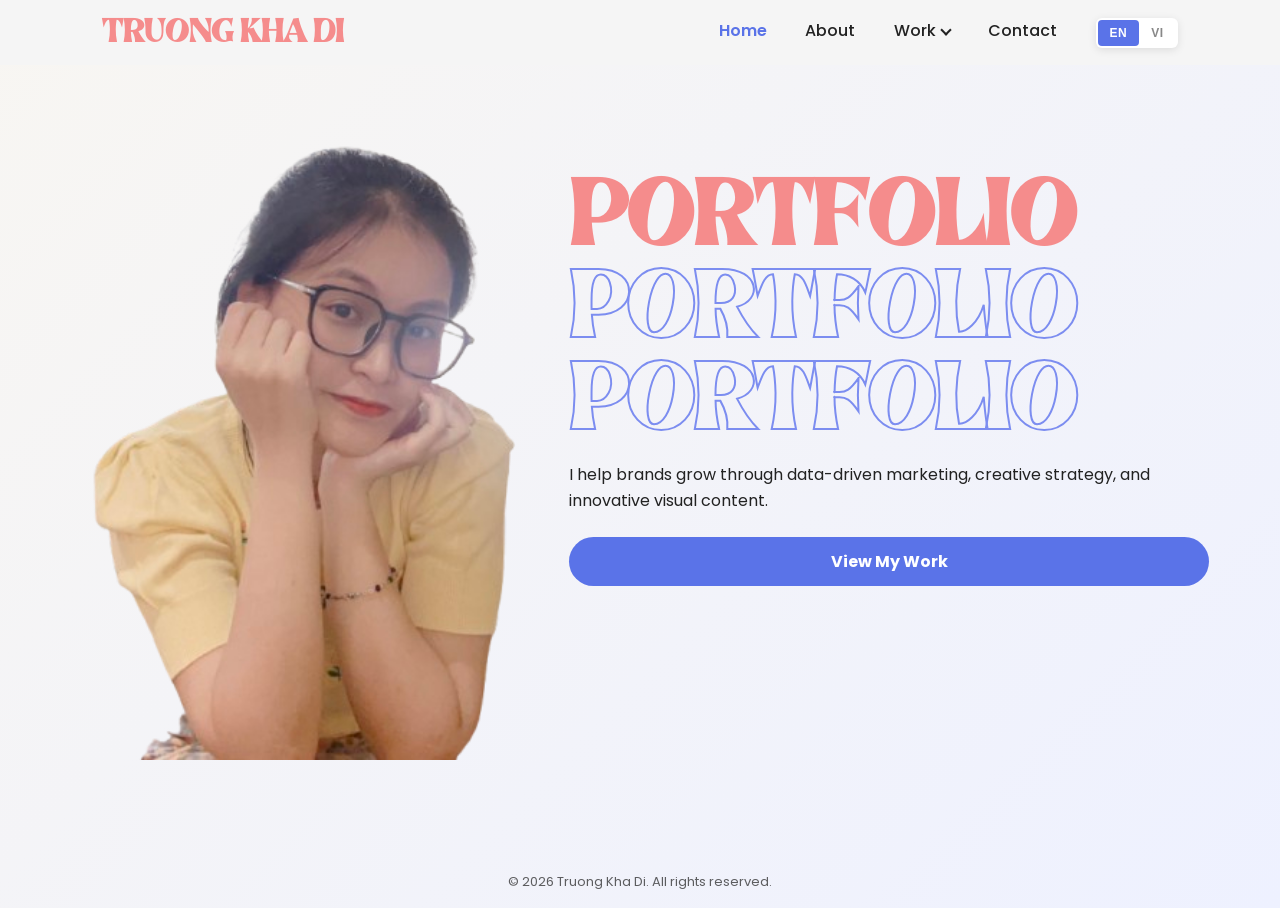
==== index.html @ e061de64 "đã dịch và sửa font chữ" ====
<!DOCTYPE html>
<html lang="en">
<head>
    <meta charset="UTF-8">
    <title>Truong Kha Di | Portfolio</title>
    <meta name="viewport" content="width=device-width, initial-scale=1.0">

    <!-- LINK CSS -->
    <link rel="stylesheet" href="css/style.css">

</head>

<body>

<header class="header">
    <div class="logo">TRUONG KHA DI</div>

    <nav>
        <a href="index.html" class="active" data-i18n="nav.home">Home</a>
        <a href="html/About.html" data-i18n="nav.about">About</a>

        <div class="nav-dropdown">
            <a href="html/Projects.html" data-i18n="nav.work">Work</a>
            <div class="dropdown-menu">
                <a href="html/project/ai-image-creation.html" data-i18n="projects.aiImage">AI Image Creation</a>
                <a href="html/project/brand-marketing.html" data-i18n="projects.brandMarketing">Brand Marketing</a>
                <a href="html/project/email-marketing.html" data-i18n="projects.emailMarketing">Email Marketing</a>
                <a href="html/project/shopify-ux.html" data-i18n="projects.shopifyUx">Shopify &amp; UX/UI</a>
                <a href="html/project/meta-marketing.html" data-i18n="projects.metaMarketing">Meta Marketing</a>
                <a href="html/project/brand-activation-planning.html" data-i18n="projects.brandActivation">Brand Activation Planning</a>
            </div>
        </div>

        <a href="html/Contact.html" data-i18n="nav.contact">Contact</a>

        <div class="language-toggle">
            <button id="lang-en" class="active" onclick="window.i18n.setLanguage('en')">EN</button>
            <button id="lang-vi" onclick="window.i18n.setLanguage('vi')">VI</button>
        </div>
    </nav>
</header>

<section class="hero">

    <div class="hero-img">
        <img src="images/main_page.png" alt="Profile Photo">
    </div>

    <div class="hero-text">

        <div class="portfolio-stack">
            <h1>PORTFOLIO</h1>
            <h2>PORTFOLIO</h2>
            <h3>PORTFOLIO</h3>
        </div>

        <p class="description" data-i18n="hero.description">
            I help brands grow through data-driven marketing, creative strategy, and innovative visual content.
        </p>

        <a href="html/Projects.html" class="btn" data-i18n="hero.viewWork">View My Work</a>

    </div>

</section>

<footer data-i18n="footer.copyright">
    © 2026 Truong Kha Di. All rights reserved.
</footer>

<script src="js/i18n.js"></script>
<script src="js/script.js"></script>

</body>
</html>
---- css/style.css ----
@import url('https://fonts.googleapis.com/css2?family=Poppins:wght@400;500;600;700&family=Roboto:wght@400;500;600;700&family=Noto+Sans:wght@400;500;600;700&family=Noto+Sans+JP:wght@400;500;600;700&display=swap');

@font-face {
    font-family: 'Brasika';
    src: url('../font/DFVN Brasika Display.otf') format('opentype');
    font-weight: normal;
    font-style: normal;
}

/* Vietnamese font support */
html[data-language="vi"],
html[lang="vi"] {
    font-family: 'Roboto', -apple-system, BlinkMacSystemFont, 'Segoe UI', 'Helvetica Neue', Arial, sans-serif;
}

html[data-language="vi"] body,
html[lang="vi"] body {
    font-family: 'Roboto', -apple-system, BlinkMacSystemFont, 'Segoe UI', 'Helvetica Neue', Arial, sans-serif;
}

html[data-language="vi"] h1,
html[data-language="vi"] h2,
html[data-language="vi"] h3,
html[data-language="vi"] h4,
html[data-language="vi"] h5,
html[data-language="vi"] h6,
html[lang="vi"] h1,
html[lang="vi"] h2,
html[lang="vi"] h3,
html[lang="vi"] h4,
html[lang="vi"] h5,
html[lang="vi"] h6 {
    font-family: 'Roboto', -apple-system, BlinkMacSystemFont, 'Segoe UI', 'Helvetica Neue', Arial, sans-serif;
}

/* Keep Brasika font for these specific elements */
html[data-language="vi"] .logo,
html[lang="vi"] .logo,
html[data-language="vi"] .page-section .page-title,
html[lang="vi"] .page-section .page-title,
html[data-language="vi"] .contact-page .page-title,
html[lang="vi"] .contact-page .page-title,
html[data-language="vi"] .about-page .page-title,
html[lang="vi"] .about-page .page-title,
html[data-language="vi"] .portfolio-stack h1,
html[lang="vi"] .portfolio-stack h1,
html[data-language="vi"] .portfolio-stack h2,
html[lang="vi"] .portfolio-stack h2,
html[data-language="vi"] .portfolio-stack h3,
html[lang="vi"] .portfolio-stack h3 {
    font-family: 'Brasika', sans-serif !important;
}

.header {
    position: fixed;
    top: 0;
    left: 0;
    width: 100%;
    z-index: 9999;

    background: #f5f5f5;

    display: flex;
    justify-content: space-between;
    align-items: center;

    padding: 10px 8%;
    box-sizing: border-box;
}

body {
    padding-top: 50px;
}

@media (max-width: 768px) {

    .header {
        padding: 12px 16px 12px 0;
        flex-direction: column;
        align-items: flex-start;
        gap: 12px;
        background: #f5f5f5;
    }

    .logo {
        font-size: 18px;
        width: 100%;
        padding-left: 16px;
        margin: 0;
    }

    nav {
        display: flex;
        gap: 10px;
        flex-wrap: nowrap;
        width: 100%;
        margin: 0;
        padding-left: 16px;
        margin-bottom: 0;
        font-size: 13px;
        justify-content: flex-start;
    }

    nav a {
        white-space: nowrap;
        font-size: 13px;
        padding: 0 6px;
    }

    .nav-dropdown > a {
        gap: 4px;
    }

    body {
        padding-top: 140px;
    }

    /* Mobile dropdown flows inline instead of floating */
    .nav-dropdown {
        width: auto;
    }

    .dropdown-menu {
        position: static;
        min-width: 0;
        margin-top: 0;
        box-shadow: none;
        background: transparent;
        padding: 0;

        max-height: 0;
        overflow: hidden;
        opacity: 1;
        visibility: visible;
        transform: none;
        transition: max-height 0.3s ease;
    }

    .nav-dropdown.open .dropdown-menu {
        max-height: 500px;
        transform: none;
    }

    .dropdown-menu a {
        padding: 6px 0 6px 14px;
        font-size: 14px;
    }

    .dropdown-menu a:hover {
        background: transparent;
        color: #5a73e8;
    }
}

* {
    box-sizing: border-box;
    padding: 0;
}

img {
    max-width: 100%;
    display: block;
}

body {
    margin: 0;
    font-family: 'Poppins', sans-serif;
    background: linear-gradient(135deg, #f8f6f2, #eef1ff);
    color: #222;
    overflow-x: hidden;
    min-height: 100vh;
    display: flex;
    flex-direction: column;
}

html[data-language="vi"] body,
html[lang="vi"] body {
    font-family: 'Roboto', sans-serif !important;
}

/* HEADER */
header {
    display: grid;
    grid-template-columns: 1fr auto;
    align-items: center;
    padding: 30px clamp(20px, 4vw, 50px);
}

nav {
    display: flex;
    gap: clamp(16px, 3vw, 40px);
    flex-wrap: wrap;
    justify-content: flex-end;
}

.logo {
    font-family: 'Brasika';
    font-size: 26px;
    font-weight: 800;
    color: #f58c8c;
    padding-left: 0;
}

nav a {
    text-decoration: none;
    color: #222;
    font-weight: 500;
    padding-right: 0;
    white-space: nowrap;
}

nav a:hover {
    color: #5a73e8;
}

/* ACTIVE NAV STATE */
nav a.active,
.nav-dropdown > a.active {
    color: #5a73e8;
    font-weight: 600;
}

/* WORK DROPDOWN */
.nav-dropdown {
    position: relative;
}

.nav-dropdown > a {
    display: inline-flex;
    align-items: center;
    gap: 6px;
    cursor: pointer;
}

.nav-dropdown > a::after {
    content: "";
    width: 6px;
    height: 6px;
    border-right: 2px solid currentColor;
    border-bottom: 2px solid currentColor;
    transform: rotate(45deg);
    transition: transform 0.3s ease;
}

.dropdown-menu {
    position: absolute;
    top: 100%;
    left: 0;
    min-width: 220px;
    background: #f5f5f5;
    border-radius: 12px;
    box-shadow: 0 15px 40px rgba(0, 0, 0, 0.12);
    padding: 8px 0;
    margin-top: 12px;

    display: flex;
    flex-direction: column;

    opacity: 0;
    visibility: hidden;
    transform: translateY(-8px);
    transition: opacity 0.3s ease, transform 0.3s ease, visibility 0.3s;
    z-index: 10000;
}

.dropdown-menu a {
    padding: 10px 20px;
    white-space: nowrap;
    font-weight: 500;
}

.dropdown-menu a:hover {
    background: #eef1ff;
}

/* Desktop: open on hover */
@media (min-width: 769px) {
    .nav-dropdown:hover .dropdown-menu {
        opacity: 1;
        visibility: visible;
        transform: translateY(0);
    }

    .nav-dropdown:hover > a::after {
        transform: rotate(-135deg);
    }
}

/* Mobile: open when toggled via class */
.nav-dropdown.open .dropdown-menu {
    opacity: 1;
    visibility: visible;
    transform: translateY(0);
}

.nav-dropdown.open > a::after {
    transform: rotate(-135deg);
}

/* HERO */
.hero {
    display: grid;
    grid-template-columns: minmax(360px, 0.85fr) minmax(0, 1.15fr);
    align-items: center;
    min-height: 90vh;
    margin: 0 auto;
    max-width: 1360px;
    gap: clamp(12px, 2vw, 32px);
    padding: 0 clamp(20px, 3vw, 44px) 20px;
}

.hero-text {
    display: flex;
    flex-direction: column;
    gap: 24px;
    width: 100%;
    max-width: 640px;
    justify-self: start;
    transform: translateY(-62px);
}

.portfolio-stack {
    display: flex;
    flex-direction: column;
    width: 100%;
    max-width: 100%;
}

.portfolio-stack h1,
.portfolio-stack h2,
.portfolio-stack h3 {
    font-family: 'Brasika';
    font-size: clamp(56px, 5.8vw, 104px);
    line-height: 1.0;
    margin: 0;
    white-space: nowrap;
}

.portfolio-stack h1 {
    color: #f58c8c;
}

.portfolio-stack h2 {
    color: transparent;
    -webkit-text-stroke: 2px #7c8df0;
    margin-top: 18px;
}

.portfolio-stack h3 {
    color: transparent;
    -webkit-text-stroke: 2px #7c8df0;
    margin-top: 18px;
}

.description {
    font-size: 16px;
    line-height: 1.6;
    margin: 0;
}

.btn {
    display: inline-flex;
    justify-content: center;
    width: 100%;
    max-width: 640px;

    padding: 12px 30px;
    background: #5a73e8;
    color: white;

    text-decoration: none;
    border-radius: 30px;
    text-align: center;
    font-weight: bold;
    transition: 0.3s;
}

.btn:hover {
    background: #f58c8c;
    font-weight: bold;
}

.hero-img {
    justify-self: center;
    align-self: center;
    max-width: 460px;
    width: 100%;
    transform: translate(8px, 0px);
}

.hero-img img {
    width: 100%;
    height: auto;
    object-fit: contain;
    margin-top: 15px;
}

footer {
    padding: 12px clamp(20px, 4vw, 50px) 16px;
    text-align: center;
    color: rgba(34, 34, 34, 0.72);
    font-size: 13px;
    margin-top: auto;
    width: 100%;
}

/* PAGE GENERAL */
.page-section {
    padding: 50px 100px 0px;
}

.page-section .page-title {
    font-family: 'Brasika';
    font-size: 60px;
    margin-bottom: 16px;
    color: #5a73e8;
    transform: translateY(-28px);
    margin-top: 0px;
}

.contact-page {
    padding: 50px 100px 12px;
}

.contact-page .page-title {
    margin-bottom: 16px;
    transform: translateY(-28px);
}

.about-page {
    padding: 50px 100px 12px;
}

.about-page .page-title {
    margin-bottom: 16px;
    transform: translateY(-28px);
}

/* ABOUT */
.about-container {
    display: grid;
    grid-template-columns: 1.05fr 0.95fr;
    gap: 36px;
    align-items: start;
}

.about-text p {
    margin-bottom: 20px;
}

.skills ul {
    list-style: none;
    padding: 0;
}

.skills li {
    margin-bottom: 10px;
    background: #f58c8c;
    color: white;
    padding: 8px 15px;
    display: inline-block;
    border-radius: 20px;
    margin-right: 10px;
}

.about-img img {
    width: min(100%, 840px);
    border-radius: 0;
    box-shadow: none;
    filter: drop-shadow(0 18px 28px rgba(0, 0, 0, 0.10));
    height: auto;
    object-fit: contain;
    transform: translate(-30px, -150px) scale(1.18);
    transform-origin: top center;
}

/* PROJECTS */
.projects-grid {
    display: grid;
    grid-template-columns: repeat(3, 1fr);
    gap: 40px;
}

.project-card {
    background: white;
    padding: 30px;
    border-radius: 20px;
    box-shadow: 0 15px 40px rgba(0, 0, 0, 0.08);
    transition: 0.3s;
}

.project-card:hover {
    transform: translateY(-10px);
}

.project-card h3 {
    color: #f58c8c;
}

/* CONTACT */
.contact-container {
    display: grid;
    grid-template-columns: 1fr 1fr;
    gap: 60px;
    align-items: start;
}

.contact-info h2 {
    margin-bottom: 20px;
}

.info-item {
    margin-bottom: 20px;
}

.social-links a {
    display: inline-block;
    margin-right: 15px;
    text-decoration: none;
    color: #5a73e8;
    font-weight: 500;
}

.social-links a:hover {
    color: #f58c8c;
}

/* FORM */
.contact-form form {
    display: flex;
    flex-direction: column;
}

.contact-form input,
.contact-form textarea {
    margin-bottom: 20px;
    padding: 15px;
    border-radius: 15px;
    border: 1px solid #ddd;
    font-family: 'Poppins', sans-serif;
}

html[data-language="vi"] .contact-form input,
html[data-language="vi"] .contact-form textarea,
html[lang="vi"] .contact-form input,
html[lang="vi"] .contact-form textarea {
    font-family: 'Roboto', sans-serif !important;
}

.contact-form button {
    padding: 15px;
    border: none;
    border-radius: 30px;
    background: #5a73e8;
    color: white;
    font-size: 16px;
    cursor: pointer;
    transition: 0.3s;
}

.contact-form button:hover {
    background: #f58c8c;
}

@media (max-width: 1024px) {
    .hero {
        min-height: auto;
        padding: 0 clamp(20px, 3vw, 40px) 36px;
        gap: 28px;
    }

    .hero-text {
        max-width: 100%;
        gap: 20px;
        transform: none;
    }

    .hero-img img {
        width: min(100%, 460px);
    }

    .page-section {
        padding: 64px clamp(20px, 4vw, 48px);
    }

    .contact-page {
        padding: 24px clamp(20px, 4vw, 48px) 12px;
    }

    .contact-page .page-title {
        margin-bottom: 14px;
        transform: translateY(-22px);
    }

    .about-page {
        padding: 24px clamp(20px, 4vw, 48px) 12px;
    }

    .about-page .page-title {
        margin-bottom: 14px;
        transform: translateY(-22px);
    }

    .about-container,
    .contact-container {
        gap: 40px;
    }

    .projects-grid {
        grid-template-columns: repeat(2, minmax(0, 1fr));
    }
}

@media (max-width: 768px) {
    header {
        grid-template-columns: 1fr;
        justify-items: center;
        gap: 14px;
        padding: 22px 16px;
    }

    nav {
        justify-content: center;
        gap: 14px 22px;
    }

    .logo {
        font-size: 24px;
    }

    .hero {
        grid-template-columns: 1fr;
        gap: 28px;
        padding: 24px 16px 44px;
        text-align: center;
    }

    .hero-text {
        width: 100%;
        align-items: center;
        text-align: center;
        margin: 0 auto;
        transform: none;
    }

    .portfolio-stack {
        align-items: center;
        text-align: center;
    }

    .portfolio-stack h1,
    .portfolio-stack h2,
    .portfolio-stack h3 {
        font-size: clamp(40px, 12vw, 72px);
        white-space: normal;
        width: 100%;
        text-align: center;
    }

    .description {
        max-width: 36ch;
    }

    .btn {
        align-self: center;
        width: 100%;
        max-width: 360px;
    }

    .hero-img {
        justify-self: center;
        transform: none;
    }

    .hero-img img {
        width: min(92vw, 420px);
    }

    .page-section {
        padding: 16px 16px;
    }

    .contact-page {
        padding: 16px 16px 10px;
    }

    .page-title {
        font-size: clamp(34px, 8vw, 52px);
        margin-bottom: 28px;
    }

    .contact-page .page-title {
        margin-bottom: 12px;
        transform: translateY(-16px);
    }

    .about-page {
        padding: 16px 16px 10px;
    }

    .about-page .page-title {
        margin-bottom: 12px;
        transform: translateY(-16px);
    }

    .about-container,
    .contact-container,
    .projects-grid {
        grid-template-columns: 1fr;
    }

    .about-img {
        justify-self: center;
    }

    .about-img img {
        width: min(100%, 560px);
        transform: translateY(-30px) scale(1.02);
    }

    .skills li {
        margin-right: 8px;
        margin-bottom: 8px;
    }

    .social-links {
        display: flex;
        flex-wrap: wrap;
        gap: 12px 18px;
    }

    .social-links a {
        margin-right: 0;
    }

    .project-card {
        padding: 24px;
    }
}

.education {
    margin-top: 20px;
}

.education-row {
    display: grid;
    /* <-- DÒNG QUAN TRỌNG NHẤT */
    grid-template-columns: 1fr 160px;
    gap: 24px;
    align-items: center;
    margin-bottom: 24px;
}

.education-row.reverse {
    grid-template-columns: 160px 1fr;
    /* cột logo (160px) ra trước */
}

.education-row.reverse .education-content {
    grid-column: 2;
    /* đẩy nội dung sang cột 2 (bên phải) */
}

.education-row.reverse .education-logo {
    grid-column: 1;
    /* đẩy logo sang cột 1 (bên trái) */
    grid-row: 1;
}

.education-logo {
    display: flex;
    align-items: center;
    justify-content: center;
}

.education-logo img {
    width: 140px;
    /* trước là 180px -> thu nhỏ cho cân đối */
    height: auto;
    /* chiều cao tự co theo chiều rộng, không méo ảnh */
    object-fit: contain;
}

.education-content {
    background: #fff;
    padding: 28px 40px;
    border-radius: 20px;
    box-shadow: 0 10px 30px rgba(0, 0, 0, 0.08);
    width: 100%;
}

.education-content h4 {
    font-weight: bold;
    font-size: 18px;
}
.education h3 {
    font-size: 40px;
    font-weight: 700;
}
/* Mobile */
@media (max-width: 768px) {

    .education-row,
    .education-row.reverse {
        display: flex;
        flex-direction: column;
        /* xếp dọc: logo trên, chữ dưới */
        align-items: center;
        /* căn giữa theo chiều ngang */
        gap: 16px;
        text-align: center;

        /* Biến cả hàng thành 1 thẻ trắng */
        background: #fff;
        /* nền trắng */
        padding: 28px 24px;
        /* đệm bên trong cho thoáng */
        border-radius: 20px;
        /* bo góc tròn */
        box-shadow: 0 10px 30px rgba(0, 0, 0, 0.08);
        /* đổ bóng nhẹ */
    }

    .education-logo {
        order: 1 !important;
    }

    .education-content {
        order: 2 !important;
        /* nội dung xuống dưới logo */
        width: 100%;

        background: none;
        /* bỏ nền trắng riêng */
        padding: 0;
        /* bỏ đệm riêng */
        border-radius: 0;
        /* bỏ bo góc riêng */
        box-shadow: none;
        /* bỏ bóng riêng */
    }

    .education-logo img {
        width: 110px;
        /* trước là 90px */
        height: auto;
        /* trước là 90px cố định -> gây méo ảnh */
    }

    .education-content h4 {
        font-weight: bold;
        font-size: 18px;
    }
    .education h3 { font-size: 30px; font-weight: 700; }
}

/* ===================================
   SKILLS SECTION
=================================== */

.skills-section {
    margin-top: 60px;
}

.skills-section h3 {
    font-size: 40px;
    font-weight: 700;
    margin-bottom: 30px;
    color: #111;
}

.skills-grid {
    display: grid;
    grid-template-columns: repeat(2, 1fr);
    gap: 25px;
}

.skills-block {
    background: #fff;
    border: 1px solid #ececec;
    border-radius: 18px;
    padding: 28px;
    box-shadow: 0 8px 30px rgba(0,0,0,0.04);
}

.skills-block h4 {
    font-size: 18px;
    font-weight: 600;
    margin-bottom: 20px;
    color: #111;
}

.skills-block ul {
    display: flex;
    flex-wrap: wrap;
    gap: 12px;
    list-style: none;
    padding: 0;
    margin: 0;
}

.skills-block li {
    background: #ffe5ee;
    color: #c24b78;
    border: 1px solid #ffd0df;
    border-radius: 999px;
    padding: 10px 16px;
    font-size: 14px;
    font-weight: 500;
    transition: all .3s ease;
}

.skills-block li:hover {
    transform: translateY(-2px);
    background: #ffd9e8;
}


/* ===================================
   SOFTWARE SECTION
=================================== */

.software {
    margin-top: 60px;
}

.software h3 {
    font-size: 40px;
    font-weight: 700;
    margin-bottom: 30px;
    color: #111;
}

.software-list {
    display: grid;
    grid-template-columns: repeat(5, 1fr);
    gap: 20px;
    list-style: none;
    padding: 0;
    margin: 0;
}

.software-list li {
    background: #fff;
    border: 1px solid #ececec;
    border-radius: 18px;
    padding: 20px;
    min-height: 120px;

    display: flex;
    flex-direction: column;
    align-items: center;
    justify-content: center;

    text-align: center;
    transition: .3s ease;
}

.software-list li:hover {
    transform: translateY(-4px);
}

.software-list img {
    width: 50px;
    height: 50px;
    object-fit: contain;
    margin-bottom: 12px;
}

.software-list span {
    display: block;
    width: 100%;

    font-size: 15px;
    font-weight: 500;
    color: #333;

    white-space: normal;
    word-break: break-word;
    overflow: visible;
}


/* ===================================
   EXPERIENCE
=================================== */

.experience {
    margin-top: 60px;
}

.experience h3 {
    font-size: 26px;
    font-weight: 700;
    margin-bottom: 30px;
}

.experience-grid {
    display: flex;
    flex-direction: column;
    gap: 24px;
}

.exp-row {
    display: grid;
    grid-template-columns: 160px 1fr;
    gap: 30px;
}

.exp-time {
    font-weight: 600;
    color: #888;
}

.exp-info h4 {
    margin: 0 0 8px;
    font-size: 18px;
    color: #111;
}

.exp-info p {
    margin: 0;
    color: #666;
    line-height: 1.7;
}
.skills-block h4 {
        margin-top:0px;
    }

/* ===================================
   MOBILE
=================================== */

@media (max-width: 768px) {

    .skills-grid {
        grid-template-columns: 1fr;
    }

    .skills-block h4 {
        margin-top:0px;
    }

    .software-list {
        grid-template-columns: repeat(3, 1fr);
    }

    .exp-row {
        grid-template-columns: 1fr;
        gap: 8px;
    }

    .skills-section h3,
    .software h3,
    .experience h3 {
        font-size: 30px;
    }

    .skills-block {
        padding: 22px;
    }

    .skills-block li {
        font-size: 13px;
        padding: 8px 14px;
    }

    .software-list img {
        width: 40px;
        height: 40px;
    }
}
/*=========================
      EXPERIENCE
=========================*/

.experience{
    margin-top:90px;
}

.experience h3{
    font-size:40px;
    margin-bottom:45px;
    color: #000;
}

.experience-list{
    display:flex;
    flex-direction:column;
    gap:35px;
}

.experience-card{

    display:grid;
    grid-template-columns:240px 1fr;

    gap:40px;

    background:#fff;

    padding:40px;

    border-radius:28px;

    box-shadow:0 10px 35px rgba(0,0,0,.06);
}

.experience-date{

    color:#f48c8c;

    font-weight:600;

    font-size:18px;

    line-height:1.6;
}

.experience-content h4{

    font-size:30px;

    color:#5a73e8;

    margin-bottom:8px;
    margin-top: 0px;
}

.experience-content h5{

    font-size:22px;

    margin-bottom:18px;

    color:#222;
}

.experience-content p{

    font-size:18px;

    line-height:1.8;

    margin-bottom:20px;
}

.experience-content ul{

    display:flex;

    flex-wrap:wrap;

    gap:12px;

    list-style:none;

    padding:0;
}

.experience-content li{

    background:#fde6e6;

    color:#444;

    padding:10px 18px;

    border-radius:999px;

    font-size:15px;

    font-weight:500;
}

/*=========================
        MOBILE
=========================*/

@media (max-width:768px){

.experience{

    margin-top:70px;
}

.experience h3{

    font-size:30px;

    margin-bottom:30px;
}

.experience-card{

    grid-template-columns:1fr;

    gap:18px;

    padding:28px;
}

.experience-date{

    font-size:16px;
}

.experience-content h4{

    font-size:24px;
    margin-top: 0px;
}

.experience-content h5{

    font-size:18px;
}

.experience-content p{

    font-size:16px;
}

.experience-content li{

    font-size:14px;

    padding:8px 14px;
}

}
/*========================
        WORK PAGE
========================*/

.page-subtitle{

    margin:0 auto 30px;
    text-align:center;
    color:#666;
    line-height:1.8;
    font-size:18px;
}

/*========================
    COMPANY SECTION
========================*/

.company-section{
    margin-bottom:100px;
}

.company-header{
    margin-bottom:40px;
    padding-bottom:20px;
    border-bottom:2px solid #ececec;
}

.company-header h2{

    font-family:'Poppins', sans-serif;

    font-size:40px;

    font-weight:700;

    color: #ed908b;

    margin:0 0 10px;

    letter-spacing:0.5px;

}

html[data-language="vi"] .company-header h2,
html[lang="vi"] .company-header h2 {
    font-family: 'Roboto', sans-serif !important;
}

.company-header span{

    display:block;

    font-size:18px;

    font-weight:500;

    color:#888;

}

/*========================
        GRID
========================*/

.work-grid{

    display:grid;

    grid-template-columns:repeat(auto-fit,minmax(320px,1fr));

    gap:35px;

}

/*========================
        CARD
========================*/

.work-card{

    background:#fff;

    border-radius:28px;

    padding:38px;

    box-shadow:0 12px 30px rgba(0,0,0,.05);

    display:flex;

    flex-direction:column;

    justify-content:space-between;

    transition:.3s;

}

.work-card:hover{

    transform:translateY(-8px);

}

.work-card h3{

    font-size:30px;

    color:#5a73e8;

    margin:0 0 20px;

    line-height:1.35;

    font-weight:700;

}

.work-card p{

    color:#555;

    line-height:1.9;

    margin-bottom:35px;

    flex:1;

}

.work-card a{

    text-decoration:none;

    color:#5a73e8;

    font-weight:600;

    transition:.3s;

}

.work-card a:hover{

    color:#f28a8a;

    padding-left:8px;

}

/*========================
        MOBILE
========================*/

@media (max-width:768px){


.page-subtitle{

    font-size:16px;

    margin-bottom:30px;

}

.company-section{

    margin-bottom:70px;

}

.company-header{

    margin-bottom:30px;

    padding-bottom:15px;
    

}

.company-header h2{

    font-size:30px;
    color: #ed908b;
}

.company-header span{

    font-size:15px;

}

.work-grid{

    grid-template-columns:1fr;

    gap:20px;

}

.work-card{

    padding:28px;

}

.work-card h3{

    font-size:24px;

}

.work-card p{

    font-size:15px;

}

}
/*==========================
CASE STUDY
==========================*/

.case-hero{

max-width:1400px;

margin:auto;

padding:80px 40px;

display:grid;

grid-template-columns:1fr 1fr;

gap:70px;

align-items:center;

}

.case-company{

display:inline-block;

font-size:18px;

font-weight:600;

color:#f28a8a;

margin-bottom:15px;

}

.case-info h1{

font-size:60px;

margin-bottom:25px;

}

.case-info p{

line-height:2;

color:#666;

}

.case-image img{

width:100%;

border-radius:25px;

box-shadow:0 20px 50px rgba(0,0,0,.08);

}

.case-section{

max-width:1400px;

margin:90px auto;

padding:0 40px;

}

.case-section h2{

font-size:40px;

margin-bottom:40px;

}

.responsibility-grid{

display:grid;

grid-template-columns:repeat(auto-fit,minmax(260px,1fr));

gap:30px;

}

.responsibility-card{

background:white;

padding:35px;

border-radius:25px;

box-shadow:0 10px 30px rgba(0,0,0,.05);

}

.responsibility-card h3{

color:#5a73e8;

margin-bottom:15px;

}

.tool-list{

display:flex;

flex-wrap:wrap;

gap:15px;

}

.tool-list span{

padding:10px 22px;

border-radius:999px;

background:#fde8e8;

}

.gallery{

display:grid;

grid-template-columns:repeat(3,1fr);

gap:25px;

}

.gallery img{

width:100%;

border-radius:20px;

}

.next-project{

text-align:center;

margin:100px 0;

}

.next-project a{

font-size:22px;

font-weight:600;

text-decoration:none;

color:#5a73e8;

}

.next-project a:hover{

color:#f28a8a;

}



/*==========================
MOBILE
==========================*/

@media(max-width:768px){

.case-hero{

grid-template-columns:1fr;

padding:40px 25px;

}

.case-info h1{

font-size:42px;

}

.case-section{

padding:0 25px;

margin:60px auto;

}

.case-section h2{

font-size:30px;

}

.gallery{

grid-template-columns:1fr;

}

}

/* ================= LANGUAGE TOGGLE ================= */

.language-toggle {
    display: flex;
    gap: 0;
    background: #fff;
    border-radius: 6px;
    padding: 2px;
    box-shadow: 0 2px 8px rgba(0, 0, 0, 0.1);
}

.language-toggle button {
    background: transparent;
    border: none;
    padding: 6px 12px;
    font-size: 12px;
    font-weight: 600;
    color: #888;
    cursor: pointer;
    transition: all 0.3s ease;
    text-transform: uppercase;
    letter-spacing: 0.5px;
}

.language-toggle button.active {
    background: #5a73e8;
    color: #fff;
    border-radius: 4px;
}

.language-toggle button:hover:not(.active) {
    color: #5a73e8;
}

@media (max-width: 768px) {
    .language-toggle {
        gap: 4px;
        padding: 3px;
    }

    .language-toggle button {
        padding: 4px 10px;
        font-size: 11px;
    }
}
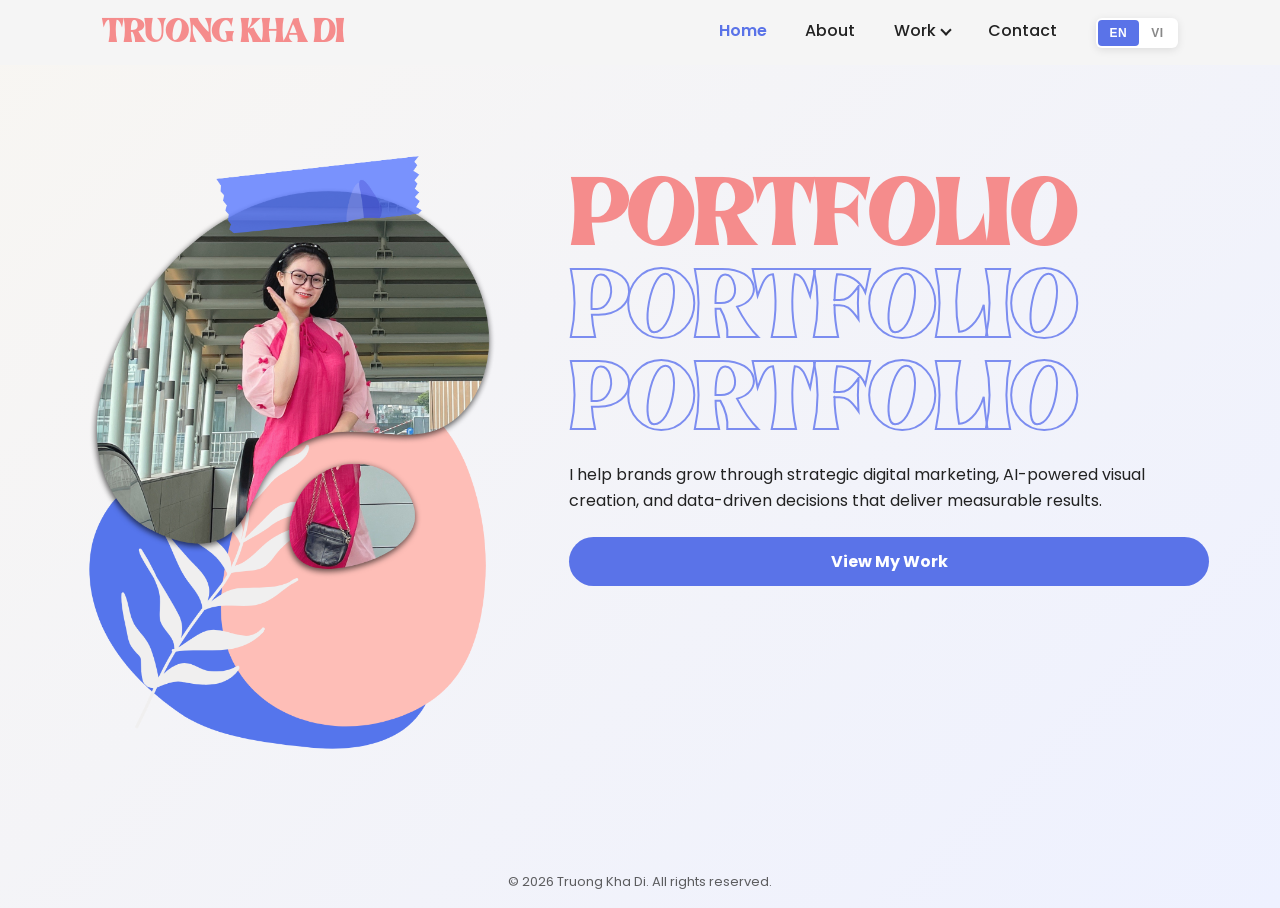
==== commit 7c38b587: "done home" ====
--- a/index.html
+++ b/index.html
@@ -55,7 +55,7 @@
         </div>
 
         <p class="description" data-i18n="hero.description">
-            I help brands grow through data-driven marketing, creative strategy, and innovative visual content.
+            I help brands grow through strategic digital marketing, AI-powered visual creation, and data-driven decisions that deliver measurable results.
         </p>
 
         <a href="html/Projects.html" class="btn" data-i18n="hero.viewWork">View My Work</a>
--- a/css/style.css
+++ b/css/style.css
@@ -933,7 +933,7 @@
 
 .software-list {
     display: grid;
-    grid-template-columns: repeat(5, 1fr);
+    grid-template-columns: repeat(auto-fit, minmax(120px, 1fr));
     gap: 20px;
     list-style: none;
     padding: 0;
@@ -1711,3 +1711,23 @@
         font-size: 11px;
     }
 }
+.tool-tag {
+    display: inline-flex;
+    align-items: center;
+    justify-content: center;
+    padding: 10px 18px;
+    border: 1px solid #e8e1d7;
+    border-radius: 999px;
+    background: #faf9f7;
+    color: #181615;
+    font-size: 15px;
+    font-weight: 500;
+    transition: all .3s ease;
+}
+
+.tool-tag:hover {
+    background: #f4d6dc;
+    border-color: #f4d6dc;
+    box-shadow: 0 8px 20px rgba(244, 214, 220, 0.35);
+    transform: translateY(-2px);
+}
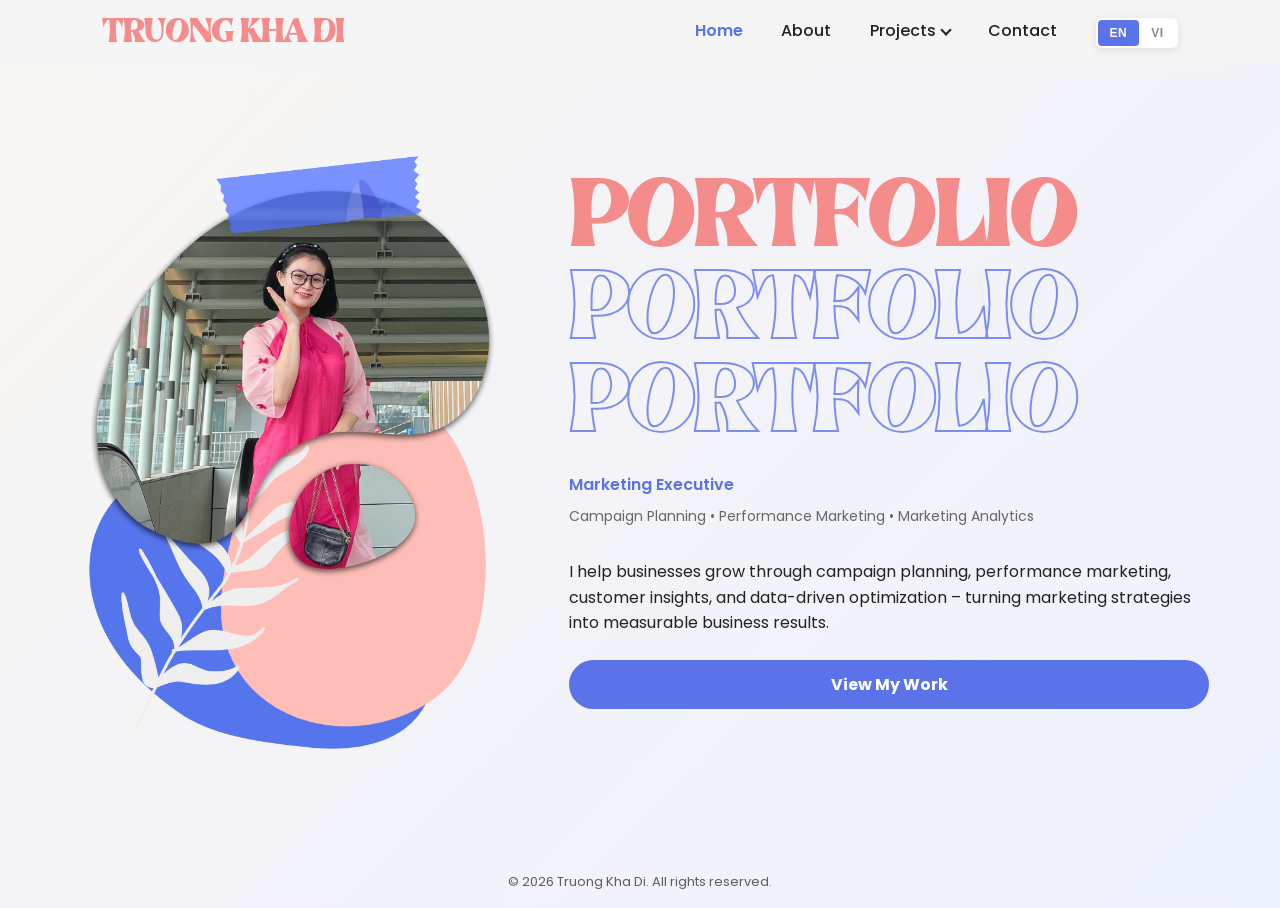
==== commit 0a1e60ee: "Fix logo translation on homepage - Add data-i18n="nav.logo" to homepage logo - Update project link t" ====
--- a/index.html
+++ b/index.html
@@ -13,7 +13,7 @@
 <body>
 
 <header class="header">
-    <div class="logo">TRUONG KHA DI</div>
+    <div class="logo" data-i18n="nav.logo">TRUONG KHA DI</div>
 
     <nav>
         <a href="index.html" class="active" data-i18n="nav.home">Home</a>
@@ -22,7 +22,7 @@
         <div class="nav-dropdown">
             <a href="html/Projects.html" data-i18n="nav.work">Work</a>
             <div class="dropdown-menu">
-                <a href="html/project/ai-image-creation.html" data-i18n="projects.aiImage">AI Image Creation</a>
+                <a href="html/project/ai-image-creation.html" data-i18n="projects.aiImage">AI Creative Production</a>
                 <a href="html/project/brand-marketing.html" data-i18n="projects.brandMarketing">Brand Marketing</a>
                 <a href="html/project/email-marketing.html" data-i18n="projects.emailMarketing">Email Marketing</a>
                 <a href="html/project/shopify-ux.html" data-i18n="projects.shopifyUx">Shopify &amp; UX/UI</a>
@@ -54,6 +54,11 @@
             <h3>PORTFOLIO</h3>
         </div>
 
+        <div class="hero-highlight">
+            <p class="role" data-i18n="hero.role">Marketing Executive</p>
+            <p class="skills" data-i18n="hero.skills">Campaign Planning • Performance Marketing • Marketing Analytics</p>
+        </div>
+
         <p class="description" data-i18n="hero.description">
             I help brands grow through strategic digital marketing, AI-powered visual creation, and data-driven decisions that deliver measurable results.
         </p>
--- a/css/style.css
+++ b/css/style.css
@@ -316,7 +316,7 @@
     width: 100%;
     max-width: 640px;
     justify-self: start;
-    transform: translateY(-62px);
+    transform: translateY(0px);
 }
 
 .portfolio-stack {
@@ -358,6 +358,27 @@
     margin: 0;
 }
 
+.hero-highlight {
+    display: flex;
+    flex-direction: column;
+    gap: 8px;
+    margin: 8px 0;
+}
+
+.hero-highlight .role {
+    font-size: 16px;
+    font-weight: 600;
+    margin: 0;
+    color: #5a73e8;
+}
+
+.hero-highlight .skills {
+    font-size: 14px;
+    line-height: 1.6;
+    margin: 0;
+    color: #666;
+}
+
 .btn {
     display: inline-flex;
     justify-content: center;
@@ -446,6 +467,27 @@
 
 .about-text p {
     margin-bottom: 20px;
+}
+
+.about-highlight {
+    display: flex;
+    flex-direction: column;
+    gap: 8px;
+    margin-top: 24px;
+}
+
+.about-highlight .role {
+    font-size: 16px;
+    font-weight: 600;
+    margin: 0;
+    color: #5a73e8;
+}
+
+.about-highlight .skills {
+    font-size: 14px;
+    line-height: 1.6;
+    margin: 0;
+    color: #666;
 }
 
 .skills ul {
@@ -525,6 +567,17 @@
     color: #f58c8c;
 }
 
+.email-link {
+    text-decoration: none;
+    color: #5a73e8;
+    font-weight: 500;
+    transition: color 0.3s ease;
+}
+
+.email-link:hover {
+    color: #f58c8c;
+}
+
 /* FORM */
 .contact-form form {
     display: flex;
@@ -738,8 +791,142 @@
     }
 }
 
+/* CORE EXPERTISE */
+.core-expertise {
+    margin-top: 60px;
+    margin-bottom: 60px;
+}
+
+.core-expertise h3 {
+    font-size: 28px;
+    font-weight: 700;
+    margin-bottom: 40px;
+    letter-spacing: -0.5px;
+}
+
+.expertise-grid {
+    display: grid;
+    grid-template-columns: repeat(auto-fit, minmax(260px, 1fr));
+    gap: 28px;
+}
+
+.expertise-card {
+    padding: 32px;
+    border: none;
+    border-radius: 12px;
+    background: #ffffff;
+    border-left: 4px solid #5a73e8;
+    box-shadow: 0 2px 8px rgba(0, 0, 0, 0.06);
+    transition: all 0.3s ease;
+}
+
+.expertise-card:hover {
+    box-shadow: 0 8px 16px rgba(0, 0, 0, 0.1);
+    transform: translateY(-2px);
+}
+
+.expertise-card h4 {
+    font-size: 18px;
+    font-weight: 700;
+    margin: 0 0 16px 0;
+    color: #2d2d2d;
+    letter-spacing: -0.3px;
+}
+
+.expertise-card p {
+    font-size: 15px;
+    line-height: 1.7;
+    margin: 0;
+    color: #555;
+}
+
+/* HOW I WORK */
+.how-i-work {
+    margin-top: 60px;
+    margin-bottom: 60px;
+}
+
+.how-i-work h3 {
+    font-size: 28px;
+    font-weight: 700;
+    margin-bottom: 40px;
+    letter-spacing: -0.5px;
+}
+
+.how-i-work-grid {
+    display: grid;
+    grid-template-columns: repeat(auto-fit, minmax(240px, 1fr));
+    gap: 28px;
+}
+
+.how-i-work-card {
+    padding: 32px;
+    background: #ffffff;
+    border-radius: 12px;
+    border: 1px solid #f0f0f0;
+    box-shadow: 0 2px 8px rgba(0, 0, 0, 0.04);
+    transition: all 0.3s ease;
+    display: flex;
+    flex-direction: column;
+    align-items: flex-start;
+}
+
+.how-i-work-card:hover {
+    box-shadow: 0 8px 16px rgba(90, 115, 232, 0.12);
+    border-color: #5a73e8;
+}
+
+.how-i-work-card h4 {
+    font-size: 18px;
+    font-weight: 700;
+    margin: 0 0 12px 0;
+    color: #5a73e8;
+    letter-spacing: -0.3px;
+}
+
+.how-i-work-card p {
+    font-size: 15px;
+    line-height: 1.7;
+    margin: 0;
+    color: #555;
+    text-align: left;
+}
+
+/* CAREER ASPIRATION */
+.career-aspiration {
+    margin-top: 60px;
+    margin-bottom: 60px;
+    padding: 40px;
+    background: linear-gradient(135deg, #f5f5f5 0%, #fafafa 100%);
+    border-left: 4px solid #5a73e8;
+    border-radius: 8px;
+}
+
+.career-aspiration h3 {
+    font-size: 28px;
+    font-weight: 700;
+    margin-bottom: 20px;
+    letter-spacing: -0.5px;
+    color: #5a73e8;
+}
+
+.career-aspiration p {
+    font-size: 16px;
+    line-height: 1.8;
+    margin: 0;
+    color: #555;
+}
+
 .education {
-    margin-top: 20px;
+    margin-top: 60px;
+    margin-bottom: 60px;
+}
+
+.education h3 {
+    font-size: 28px;
+    font-weight: 700;
+    margin-bottom: 40px;
+    letter-spacing: -0.5px;
 }
 
 .education-row {
@@ -922,13 +1109,57 @@
 
 .software {
     margin-top: 60px;
+    margin-bottom: 60px;
 }
 
 .software h3 {
-    font-size: 40px;
+    font-size: 28px;
     font-weight: 700;
-    margin-bottom: 30px;
+    margin-bottom: 40px;
     color: #111;
+    letter-spacing: -0.5px;
+}
+
+.software-grid {
+    display: grid;
+    grid-template-columns: repeat(auto-fit, minmax(240px, 1fr));
+    gap: 28px;
+}
+
+.software-category {
+    padding: 0;
+}
+
+.software-category h4 {
+    font-size: 16px;
+    font-weight: 700;
+    margin-bottom: 16px;
+    color: #5a73e8;
+    letter-spacing: -0.3px;
+}
+
+.tool-tags {
+    display: flex;
+    flex-wrap: wrap;
+    gap: 10px;
+}
+
+.tool-tag {
+    display: inline-block;
+    padding: 8px 14px;
+    background: #f5f5f5;
+    border: 1px solid #e0e0e0;
+    border-radius: 20px;
+    font-size: 14px;
+    color: #555;
+    font-weight: 500;
+    transition: all 0.3s ease;
+}
+
+.tool-tag:hover {
+    background: #f58c8c;
+    color: #2d2d2d;
+    border-color: #f58c8c;
 }
 
 .software-list {
@@ -987,12 +1218,14 @@
 
 .experience {
     margin-top: 60px;
+    margin-bottom: 60px;
 }
 
 .experience h3 {
-    font-size: 26px;
+    font-size: 28px;
     font-weight: 700;
-    margin-bottom: 30px;
+    margin-bottom: 40px;
+    letter-spacing: -0.5px;
 }
 
 .experience-grid {
@@ -1376,6 +1609,36 @@
     color:#f28a8a;
 
     padding-left:8px;
+
+}
+
+.work-card .capabilities{
+
+    display:flex;
+
+    flex-wrap:wrap;
+
+    gap:8px;
+
+    margin:24px 0;
+
+}
+
+.work-card .capabilities span{
+
+    display:inline-block;
+
+    font-size:12px;
+
+    background:#f0f2ff;
+
+    color:#5a73e8;
+
+    padding:6px 12px;
+
+    border-radius:6px;
+
+    font-weight:500;
 
 }
 
@@ -1730,4 +1993,251 @@
     border-color: #f4d6dc;
     box-shadow: 0 8px 20px rgba(244, 214, 220, 0.35);
     transform: translateY(-2px);
+}
+
+/* ================= LIGHTBOX ================= */
+
+.lightbox-overlay {
+    position: fixed;
+    top: 0;
+    left: 0;
+    width: 100%;
+    height: 100%;
+    background: rgba(0, 0, 0, 0.85);
+    display: none;
+    align-items: center;
+    justify-content: center;
+    z-index: 10000;
+    opacity: 0;
+    transition: opacity 0.3s ease;
+}
+
+.lightbox-overlay.active {
+    display: flex;
+    opacity: 1;
+}
+
+.lightbox-container {
+    position: relative;
+    background: white;
+    border-radius: 12px;
+    max-width: 90vw;
+    max-height: 90vh;
+    display: flex;
+    align-items: center;
+    justify-content: center;
+    box-shadow: 0 25px 50px rgba(0, 0, 0, 0.3);
+}
+
+.lightbox-img {
+    max-width: 100%;
+    max-height: 100%;
+    width: auto;
+    height: auto;
+    border-radius: 8px;
+    cursor: grab;
+    user-select: none;
+}
+
+.lightbox-img:active {
+    cursor: grabbing;
+}
+
+.lightbox-controls {
+    position: absolute;
+    top: 20px;
+    right: 20px;
+    display: flex;
+    gap: 12px;
+    z-index: 10001;
+}
+
+.lightbox-btn {
+    width: 44px;
+    height: 44px;
+    border: none;
+    border-radius: 8px;
+    background: rgba(255, 255, 255, 0.95);
+    color: #222;
+    font-size: 20px;
+    cursor: pointer;
+    display: flex;
+    align-items: center;
+    justify-content: center;
+    transition: all 0.3s ease;
+    box-shadow: 0 4px 12px rgba(0, 0, 0, 0.15);
+}
+
+.lightbox-btn:hover {
+    background: white;
+    transform: scale(1.05);
+    box-shadow: 0 6px 16px rgba(0, 0, 0, 0.2);
+}
+
+.lightbox-info {
+    position: absolute;
+    bottom: 20px;
+    left: 50%;
+    transform: translateX(-50%);
+    background: rgba(0, 0, 0, 0.7);
+    color: white;
+    padding: 8px 16px;
+    border-radius: 6px;
+    font-size: 14px;
+    white-space: nowrap;
+    z-index: 10001;
+}
+
+.lightbox-nav {
+    position: absolute;
+    top: 50%;
+    transform: translateY(-50%);
+    background: rgba(255, 255, 255, 0.95);
+    border: none;
+    width: 44px;
+    height: 44px;
+    border-radius: 8px;
+    cursor: pointer;
+    display: flex;
+    align-items: center;
+    justify-content: center;
+    font-size: 20px;
+    color: #222;
+    transition: all 0.3s ease;
+    box-shadow: 0 4px 12px rgba(0, 0, 0, 0.15);
+    z-index: 10001;
+}
+
+.lightbox-nav:hover {
+    background: white;
+    transform: translateY(-50%) scale(1.05);
+    box-shadow: 0 6px 16px rgba(0, 0, 0, 0.2);
+}
+
+.lightbox-nav.prev {
+    left: 20px;
+}
+
+.lightbox-nav.next {
+    right: 20px;
+}
+
+.clickable-img {
+    cursor: pointer;
+    transition: all 0.3s ease;
+}
+
+.clickable-img:hover {
+    opacity: 0.85;
+    transform: scale(1.02);
+}
+
+@media (max-width: 768px) {
+    .lightbox-container {
+        max-width: 95vw;
+        max-height: 85vh;
+    }
+
+    .lightbox-controls {
+        top: 10px;
+        right: 10px;
+        gap: 8px;
+    }
+
+    .lightbox-btn {
+        width: 40px;
+        height: 40px;
+        font-size: 18px;
+    }
+
+    .lightbox-nav {
+        width: 40px;
+        height: 40px;
+        font-size: 18px;
+    }
+
+    .lightbox-nav.prev {
+        left: 10px;
+    }
+
+    .lightbox-nav.next {
+        right: 10px;
+    }
+
+    .lightbox-info {
+        bottom: 10px;
+        padding: 6px 12px;
+        font-size: 12px;
+    }
+
+    /* Mobile - Core Expertise */
+    .core-expertise {
+        margin-top: 40px;
+        margin-bottom: 40px;
+    }
+
+    .core-expertise h3 {
+        font-size: 22px;
+    }
+
+    .expertise-grid {
+        grid-template-columns: 1fr;
+        gap: 20px;
+    }
+
+    .expertise-card {
+        padding: 24px;
+    }
+
+    .expertise-card h4 {
+        font-size: 16px;
+    }
+
+    .expertise-card p {
+        font-size: 14px;
+    }
+
+    /* Mobile - How I Work */
+    .how-i-work {
+        margin-top: 40px;
+        margin-bottom: 40px;
+    }
+
+    .how-i-work h3 {
+        font-size: 22px;
+    }
+
+    .how-i-work-grid {
+        grid-template-columns: 1fr;
+        gap: 20px;
+    }
+
+    .how-i-work-card {
+        padding: 24px;
+    }
+
+    .how-i-work-card h4 {
+        font-size: 16px;
+    }
+
+    .how-i-work-card p {
+        font-size: 14px;
+    }
+
+    /* Mobile - Career Aspiration */
+    .career-aspiration {
+        margin-top: 40px;
+        margin-bottom: 40px;
+        padding: 24px;
+    }
+
+    .career-aspiration h3 {
+        font-size: 22px;
+        margin-bottom: 16px;
+    }
+
+    .career-aspiration p {
+        font-size: 14px;
+        line-height: 1.7;
+    }
 }
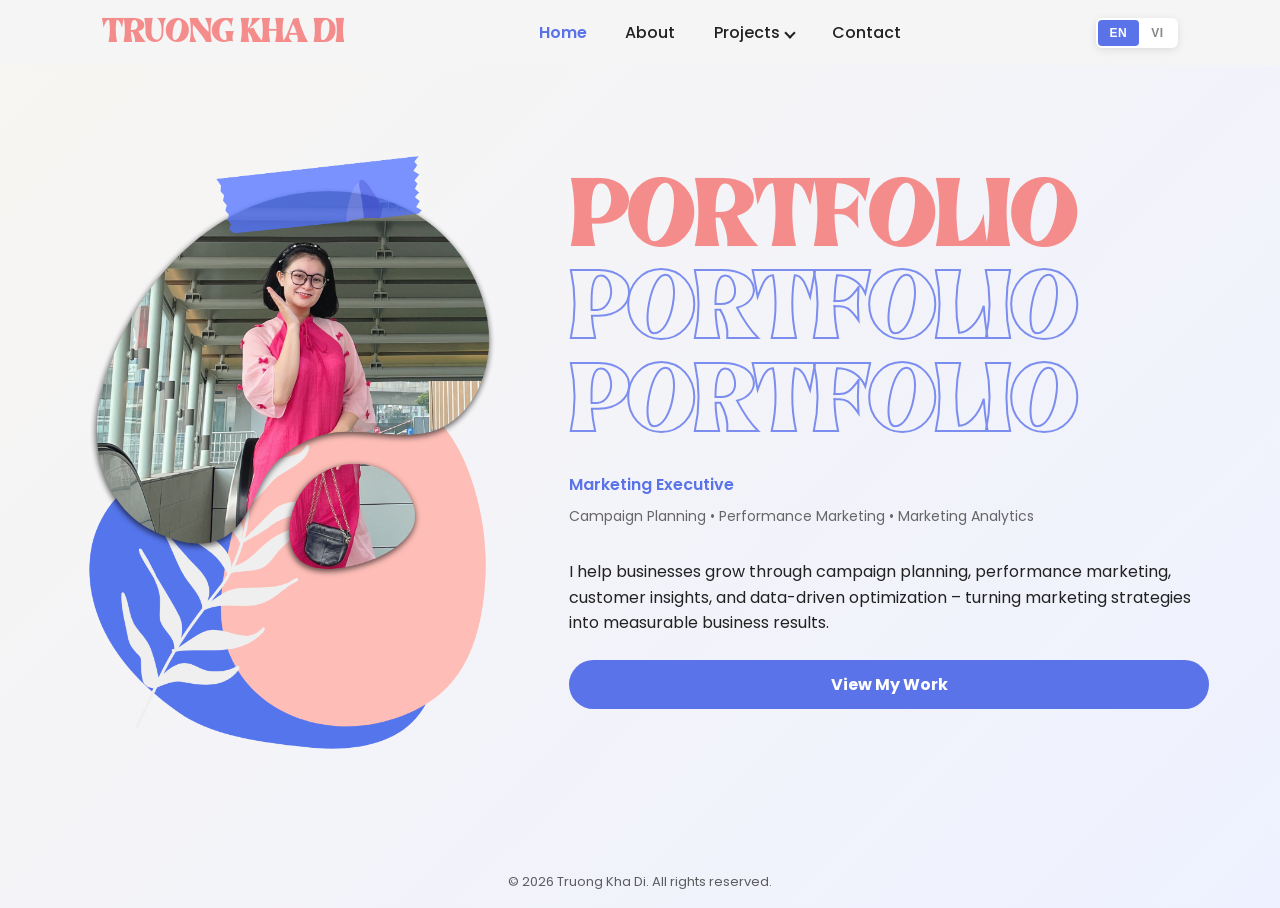
==== commit 7ab406ed: "Fix mobile nav dropdown and header layout The mobile dropdown rules lived earlier in the stylesheet " ====
--- a/index.html
+++ b/index.html
@@ -32,12 +32,12 @@
         </div>
 
         <a href="html/Contact.html" data-i18n="nav.contact">Contact</a>
+    </nav>
 
-        <div class="language-toggle">
-            <button id="lang-en" class="active" onclick="window.i18n.setLanguage('en')">EN</button>
-            <button id="lang-vi" onclick="window.i18n.setLanguage('vi')">VI</button>
-        </div>
-    </nav>
+    <div class="language-toggle">
+        <button id="lang-en" class="active" onclick="window.i18n.setLanguage('en')">EN</button>
+        <button id="lang-vi" onclick="window.i18n.setLanguage('vi')">VI</button>
+    </div>
 </header>
 
 <section class="hero">
--- a/css/style.css
+++ b/css/style.css
@@ -75,18 +75,24 @@
 @media (max-width: 768px) {
 
     .header {
-        padding: 12px 16px 12px 0;
-        flex-direction: column;
-        align-items: flex-start;
-        gap: 12px;
+        padding: 12px 16px;
+        display: grid;
+        grid-template-columns: auto 1fr auto;
+        gap: 0;
         background: #f5f5f5;
+        align-items: center;
     }
 
     .logo {
         font-size: 18px;
-        width: 100%;
-        padding-left: 16px;
+        width: auto;
+        padding-left: 0;
         margin: 0;
+    }
+
+    .language-toggle {
+        grid-column: 2;
+        grid-row: 1;
     }
 
     nav {
@@ -95,10 +101,14 @@
         flex-wrap: nowrap;
         width: 100%;
         margin: 0;
-        padding-left: 16px;
+        padding-left: 0;
+        padding-right: 0;
+        margin-top: 12px;
         margin-bottom: 0;
         font-size: 13px;
         justify-content: flex-start;
+        grid-column: 1 / -1;
+        grid-row: 2;
     }
 
     nav a {
@@ -115,40 +125,8 @@
         padding-top: 140px;
     }
 
-    /* Mobile dropdown flows inline instead of floating */
     .nav-dropdown {
         width: auto;
-    }
-
-    .dropdown-menu {
-        position: static;
-        min-width: 0;
-        margin-top: 0;
-        box-shadow: none;
-        background: transparent;
-        padding: 0;
-
-        max-height: 0;
-        overflow: hidden;
-        opacity: 1;
-        visibility: visible;
-        transform: none;
-        transition: max-height 0.3s ease;
-    }
-
-    .nav-dropdown.open .dropdown-menu {
-        max-height: 500px;
-        transform: none;
-    }
-
-    .dropdown-menu a {
-        padding: 6px 0 6px 14px;
-        font-size: 14px;
-    }
-
-    .dropdown-menu a:hover {
-        background: transparent;
-        color: #5a73e8;
     }
 }
 
@@ -900,6 +878,10 @@
     background: linear-gradient(135deg, #f5f5f5 0%, #fafafa 100%);
     border-left: 4px solid #5a73e8;
     border-radius: 8px;
+    display: flex;
+    flex-direction: column;
+    justify-content: center;
+    min-height: 250px;
 }
 
 .career-aspiration h3 {
@@ -2240,4 +2222,38 @@
         font-size: 14px;
         line-height: 1.7;
     }
+}
+
+/* ================= MOBILE NAV DROPDOWN =================
+   Đặt cuối file để ghi đè rule desktop .dropdown-menu ở trên. */
+
+@media (max-width: 768px) {
+    .dropdown-menu {
+        position: absolute;
+        top: 100%;
+        left: 0;
+        min-width: 0;
+        width: min(62vw, 230px);
+        max-width: min(62vw, 230px);
+        margin-top: 8px;
+        padding: 6px 0;
+
+        background: #f5f5f5;
+        border-radius: 12px;
+        box-shadow: 0 15px 40px rgba(0, 0, 0, 0.12);
+    }
+
+    .dropdown-menu a {
+        padding: 9px 16px;
+        font-size: 13px;
+        line-height: 1.4;
+        white-space: normal;
+        overflow-wrap: break-word;
+    }
+
+    .dropdown-menu a:hover,
+    .dropdown-menu a:active {
+        background: #eef1ff;
+        color: #5a73e8;
+    }
 }
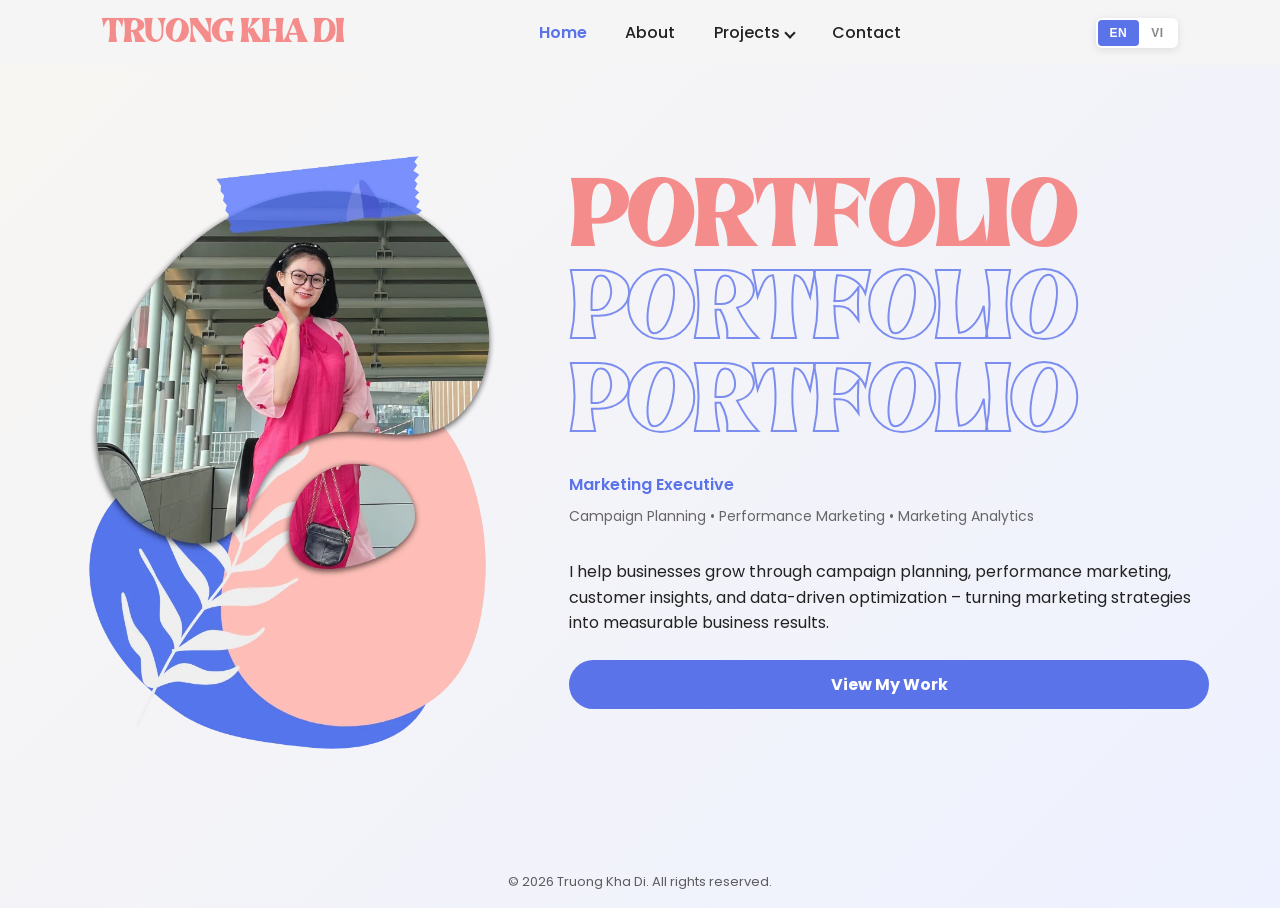
==== commit 310d6a3c: "Your descriptive commit message here" ====
--- a/index.html
+++ b/index.html
@@ -3,17 +3,18 @@
 <head>
     <meta charset="UTF-8">
     <title>Truong Kha Di | Portfolio</title>
+    <link rel="icon" type="image/svg+xml" href="data:image/svg+xml,%3Csvg%20xmlns%3D%22http%3A//www.w3.org/2000/svg%22%20viewBox%3D%220%200%2024%2024%22%3E%3Crect%20x%3D%223%22%20y%3D%2210%22%20width%3D%2218%22%20height%3D%2210%22%20rx%3D%222%22%20fill%3D%22%23f58c8c%22%20stroke%3D%22%23222%22%20stroke-width%3D%221.5%22/%3E%3Cpath%20d%3D%22M7%2010V7a3%203%200%200%201%206%200v3%22%20fill%3D%22none%22%20stroke%3D%22%23222%22%20stroke-width%3D%221.5%22/%3E%3Ccircle%20cx%3D%2212%22%20cy%3D%2215%22%20r%3D%221.5%22%20fill%3D%22%23222%22/%3E%3C/svg%3E">
     <meta name="viewport" content="width=device-width, initial-scale=1.0">
 
     <!-- LINK CSS -->
-    <link rel="stylesheet" href="css/style.css">
+    <link rel="stylesheet" href="css/style.css?v=1.1">
 
 </head>
 
 <body>
 
 <header class="header">
-    <div class="logo" data-i18n="nav.logo">TRUONG KHA DI</div>
+    <a href="index.html" class="logo" data-i18n="nav.logo">TRUONG KHA DI</a>
 
     <nav>
         <a href="index.html" class="active" data-i18n="nav.home">Home</a>
@@ -22,6 +23,7 @@
         <div class="nav-dropdown">
             <a href="html/Projects.html" data-i18n="nav.work">Work</a>
             <div class="dropdown-menu">
+                <a href="html/project/animation-video.html" data-i18n="projects.animationVideo">Animation &amp; Motion Video</a>
                 <a href="html/project/ai-image-creation.html" data-i18n="projects.aiImage">AI Creative Production</a>
                 <a href="html/project/brand-marketing.html" data-i18n="projects.brandMarketing">Brand Marketing</a>
                 <a href="html/project/email-marketing.html" data-i18n="projects.emailMarketing">Email Marketing</a>
@@ -43,7 +45,7 @@
 <section class="hero">
 
     <div class="hero-img">
-        <img src="images/main_page.png" alt="Profile Photo">
+        <img src="images/main_page.webp" alt="Profile Photo" decoding="async">
     </div>
 
     <div class="hero-text">
--- a/css/style.css
+++ b/css/style.css
@@ -171,12 +171,21 @@
     justify-content: flex-end;
 }
 
+/* Logo la the <a> tro ve trang chu. No nam ngoai <nav> nen khong an
+   theo rule "nav a", phai tu bo gach chan va giu mau rieng. */
 .logo {
     font-family: 'Brasika';
     font-size: 26px;
     font-weight: 800;
     color: #f58c8c;
     padding-left: 0;
+    text-decoration: none;
+    display: inline-block;
+    transition: color 0.3s ease;
+}
+
+.logo:hover {
+    color: #5a73e8;
 }
 
 nav a {
@@ -1630,6 +1639,10 @@
 
 @media (max-width:768px){
 
+.work-card {
+    align-items: center;
+    text-align: center;
+}
 
 .page-subtitle{
 
@@ -1757,6 +1770,8 @@
 
 .case-section{
 
+width: 100%;
+
 max-width:1400px;
 
 margin:90px auto;
@@ -1890,6 +1905,8 @@
 }
 
 .case-section{
+
+width: 100%;
 
 padding:0 25px;
 
@@ -2256,4 +2273,347 @@
         background: #eef1ff;
         color: #5a73e8;
     }
-}+
+}
+/* ================= VIDEO MODAL & STORYBOARD EXTENSION ================= */
+.video-modal-overlay {
+    position: fixed;
+    top: 0;
+    left: 0;
+    width: 100%;
+    height: 100%;
+    background: rgba(10, 10, 15, 0.88);
+    backdrop-filter: blur(8px);
+    -webkit-backdrop-filter: blur(8px);
+    z-index: 100000;
+    display: flex;
+    align-items: center;
+    justify-content: center;
+    opacity: 0;
+    visibility: hidden;
+    transition: opacity 0.3s ease, visibility 0.3s ease;
+    padding: 20px;
+    box-sizing: border-box;
+}
+
+.video-modal-overlay.active {
+    opacity: 1;
+    visibility: visible;
+}
+
+.video-modal-container {
+    position: relative;
+    width: 100%;
+    max-width: 900px;
+    background: #000;
+    border-radius: 16px;
+    overflow: hidden;
+    box-shadow: 0 25px 60px rgba(0, 0, 0, 0.6);
+    transform: scale(0.95);
+    transition: transform 0.3s ease, max-width 0.3s ease;
+}
+
+.video-modal-container.is-vertical {
+    max-width: min(420px, 90vw);
+    max-height: 90vh;
+}
+
+.video-modal-overlay.active .video-modal-container {
+    transform: scale(1);
+}
+
+.video-modal-close {
+    position: absolute;
+    top: 12px;
+    right: 12px;
+    width: 40px;
+    height: 40px;
+    border-radius: 50%;
+    background: rgba(0, 0, 0, 0.7);
+    color: #fff;
+    border: 1px solid rgba(255, 255, 255, 0.2);
+    font-size: 24px;
+    display: flex;
+    align-items: center;
+    justify-content: center;
+    cursor: pointer;
+    z-index: 10;
+    transition: all 0.2s ease;
+    line-height: 1;
+}
+
+.video-modal-close:hover {
+    background: #f58c8c;
+    border-color: #f58c8c;
+    transform: rotate(90deg);
+}
+
+.video-modal-body {
+    position: relative;
+    padding-bottom: 56.25%; /* 16:9 aspect ratio */
+    height: 0;
+    overflow: hidden;
+    background: #000;
+}
+
+.video-modal-container.is-vertical .video-modal-body {
+    padding-bottom: 0;
+    height: auto;
+    aspect-ratio: 9 / 16;
+    max-height: 85vh;
+}
+
+.video-modal-body iframe,
+.video-modal-body video {
+    position: absolute;
+    top: 0;
+    left: 0;
+    width: 100%;
+    height: 100%;
+    border: none;
+}
+
+/* ================= STORYBOARD & ANIMATION CARDS ================= */
+.section-intro {
+    margin-bottom: 35px;
+}
+
+.animation-showcase-card {
+    background: #ffffff;
+    border: 1px solid #eef0f3;
+    border-radius: 20px;
+    padding: 32px;
+    margin-top: 35px;
+    margin-bottom: 35px;
+    box-shadow: 0 8px 30px rgba(0, 0, 0, 0.04);
+    transition: box-shadow 0.3s ease, transform 0.3s ease;
+    box-sizing: border-box;
+}
+
+.animation-showcase-card:hover {
+    box-shadow: 0 14px 40px rgba(0, 0, 0, 0.08);
+}
+
+.animation-card-meta {
+    display: flex;
+    justify-content: space-between;
+    align-items: flex-start;
+    margin-top: 0;
+    margin-bottom: 12px;
+    gap: 16px;
+    flex-wrap: wrap;
+}
+
+/* Override .case-section h3 margin: 50px 0 0 0 so top and bottom card spacing are completely balanced */
+.case-section .animation-showcase-card h3,
+.animation-showcase-card h3,
+.animation-showcase-card .animation-card-title,
+.animation-card-title {
+    font-size: 22px;
+    font-weight: 700;
+    color: #1a1a1a;
+    margin: 0 0 8px 0 !important;
+    padding: 0 !important;
+    line-height: 1.3;
+}
+
+.animation-card-tag {
+    display: inline-block;
+    padding: 4px 12px;
+    border-radius: 20px;
+    background: #fff0f0;
+    color: #e56565;
+    font-size: 12px;
+    font-weight: 600;
+    letter-spacing: 0.5px;
+}
+
+.animation-card-desc {
+    font-size: 14.5px;
+    color: #555;
+    line-height: 1.6;
+    margin-top: 0;
+    margin-bottom: 22px;
+}
+
+.storyboard-grid {
+    display: grid;
+    grid-template-columns: repeat(4, 1fr);
+    gap: 16px;
+    margin-bottom: 24px;
+}
+
+.storyboard-frame {
+    position: relative;
+    border-radius: 14px;
+    overflow: hidden;
+    background: #f7f7f8;
+    border: 1px solid #eaedf0;
+    aspect-ratio: 9 / 16;
+    box-shadow: 0 2px 8px rgba(0, 0, 0, 0.03);
+    transition: transform 0.25s ease, box-shadow 0.25s ease;
+}
+
+.storyboard-frame:hover {
+    transform: translateY(-4px);
+    box-shadow: 0 10px 24px rgba(0, 0, 0, 0.1);
+}
+
+.storyboard-frame img {
+    width: 100%;
+    height: 100%;
+    object-fit: cover;
+    display: block;
+    cursor: zoom-in;
+}
+
+.frame-label {
+    position: absolute;
+    bottom: 8px;
+    left: 8px;
+    right: 8px;
+    background: rgba(15, 15, 20, 0.78);
+    color: #fff;
+    font-size: 11px;
+    font-weight: 600;
+    padding: 4px 8px;
+    border-radius: 6px;
+    backdrop-filter: blur(4px);
+    -webkit-backdrop-filter: blur(4px);
+    pointer-events: none;
+    text-align: center;
+    white-space: nowrap;
+    overflow: hidden;
+    text-overflow: ellipsis;
+}
+
+.animation-action-bar {
+    display: flex;
+    align-items: center;
+    justify-content: space-between;
+    gap: 16px;
+    padding-top: 18px;
+    border-top: 1px solid #f0f2f5;
+    flex-wrap: wrap;
+    margin-bottom: 0;
+}
+
+.btn-watch-video {
+    display: inline-flex;
+    align-items: center;
+    gap: 10px;
+    background: #f58c8c;
+    color: #ffffff;
+    font-size: 14px;
+    font-weight: 600;
+    padding: 12px 24px;
+    border-radius: 30px;
+    text-decoration: none;
+    border: none;
+    cursor: pointer;
+    transition: all 0.25s ease;
+    box-shadow: 0 4px 14px rgba(245, 140, 140, 0.35);
+}
+
+.btn-watch-video:hover {
+    background: #e67777;
+    transform: translateY(-2px);
+    box-shadow: 0 6px 18px rgba(245, 140, 140, 0.45);
+    color: #fff;
+}
+
+.btn-watch-video svg {
+    flex-shrink: 0;
+    transition: transform 0.2s ease;
+}
+
+.btn-watch-video:hover svg {
+    transform: scale(1.15);
+}
+
+.animation-details-link {
+    font-size: 14px;
+    font-weight: 600;
+    color: #4b6cb7;
+    text-decoration: none;
+    display: inline-flex;
+    align-items: center;
+    gap: 6px;
+    transition: color 0.2s ease;
+}
+
+.animation-details-link:hover {
+    color: #2b458b;
+    text-decoration: underline;
+}
+
+/* Contact form status */
+.form-status {
+    margin-top: 15px;
+    padding: 12px 16px;
+    border-radius: 8px;
+    font-size: 14px;
+    display: none;
+}
+
+.form-status.loading,
+.form-status.success,
+.form-status.error,
+.form-status.info {
+    display: block;
+}
+
+.form-status.loading {
+    background: #f0f4ff;
+    color: #3b5998;
+}
+
+.form-status.success {
+    background: #eefdf3;
+    color: #1e824c;
+    border: 1px solid #c3e6cb;
+}
+
+.form-status.error {
+    background: #fff3f3;
+    color: #d9534f;
+    border: 1px solid #f5c6cb;
+}
+
+.form-status.info {
+    background: #fff8e6;
+    color: #b78103;
+    border: 1px solid #ffeeba;
+}
+
+/* Responsive Storyboard Grid & Animation Cards */
+@media (max-width: 900px) {
+    .storyboard-grid {
+        grid-template-columns: repeat(2, 1fr);
+        gap: 12px;
+    }
+    .animation-showcase-card {
+        padding: 22px;
+    }
+}
+
+@media (max-width: 500px) {
+    .storyboard-grid {
+        grid-template-columns: repeat(2, 1fr);
+        gap: 8px;
+    }
+    .animation-showcase-card {
+        padding: 18px 14px;
+    }
+    .case-section .animation-showcase-card h3,
+    .animation-showcase-card .animation-card-title {
+        font-size: 18px !important;
+    }
+    .frame-label {
+        font-size: 10px;
+        padding: 3px 5px;
+        bottom: 6px;
+        left: 6px;
+        right: 6px;
+    }
+}
